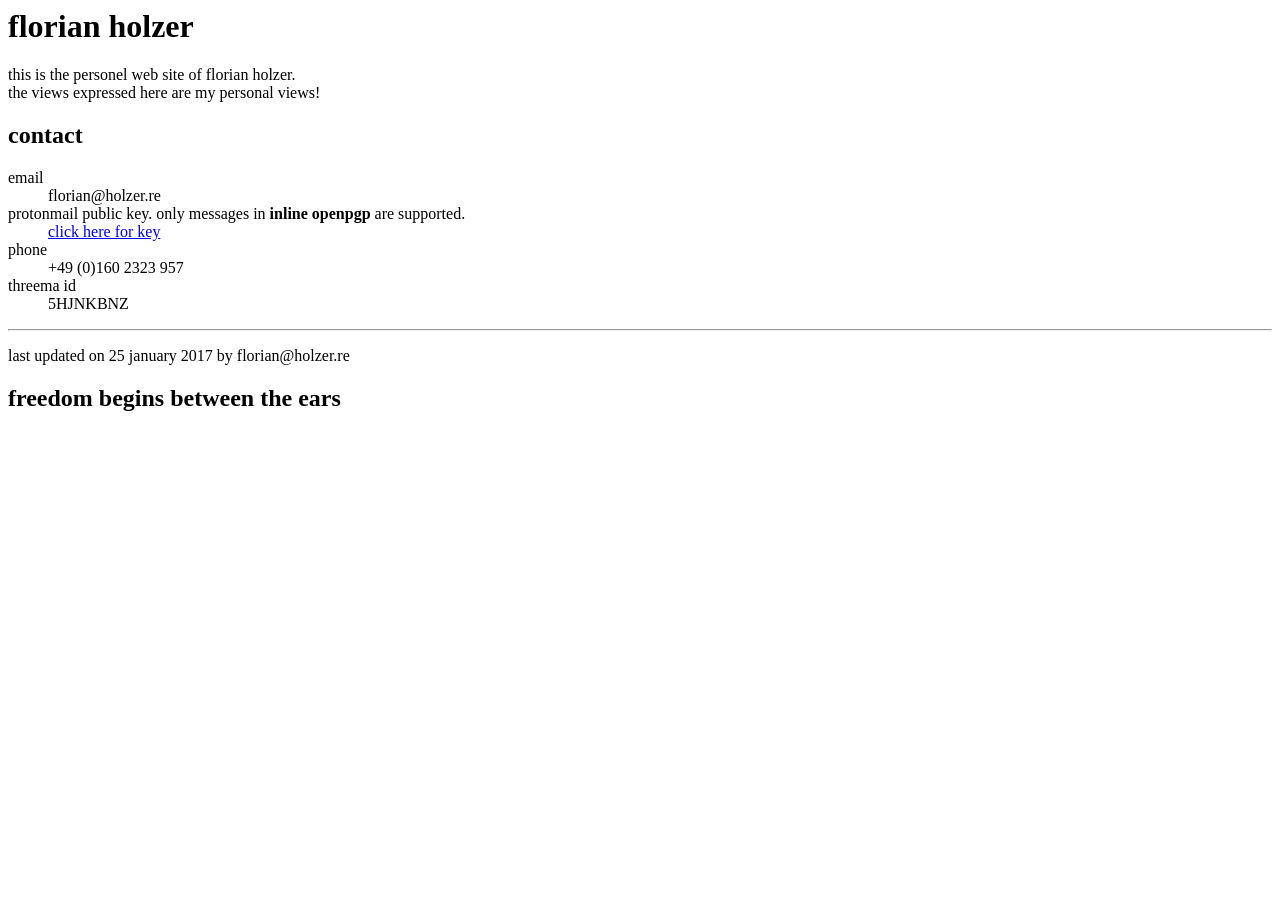
==== index.html @ 5d2c57be "Update index.html" ====
<html>
<head>
<title>holzer.re</title>
<meta name='copyright' content='Copyright 2012-2017. FLorian Holzer. All Rights Reserved.'>
<meta name="robots" content="noindex, nofollow">
<meta charset="utf-8">
</head>
<body>
<p><h1>florian holzer</h1></p>
<p>this is the personel web site of florian holzer.<br>
the views expressed here are my personal views!</p>
<p><h2>contact</h2>
	<dl>
		<dt>email</dt>
		<dd>florian@holzer.re</dd>
		<dt>protonmail public key. only messages in <b>inline openpgp</b> are supported.</dt>
		<dd><a href="/content/fh.asc">click here for key</a></dd>
		<dt>phone</dt>
		<dd>+49 (0)160 2323 957</dd>
		<dt>threema id</dt>
		<dd>5HJNKBNZ</dd>
	</dl>
</p>
<hr>
<p>last updated on 25 january 2017 by florian@holzer.re</p>
<p><h2>freedom begins between the ears</h2></p>
</body>
</html>
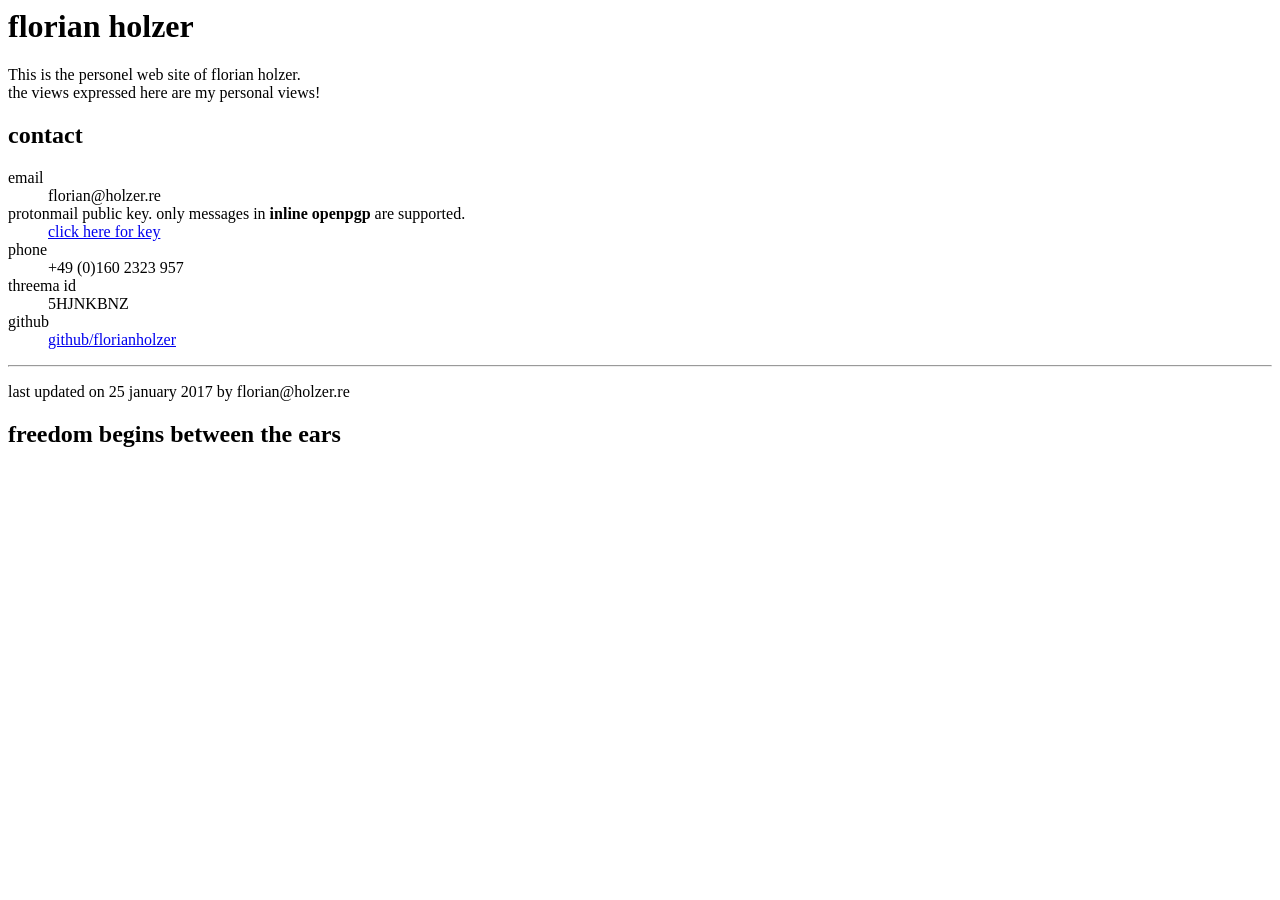
==== commit 14d0ece3: "030317 1449 index.html edited" ====
--- a/index.html
+++ b/index.html
@@ -8,7 +8,7 @@
 </head>
 <body>
 <p><h1>florian holzer</h1></p>
-<p>this is the personel web site of florian holzer.<br>
+<p>This is the personel web site of florian holzer.<br>
 the views expressed here are my personal views!</p>
 <p><h2>contact</h2>
 	<dl>
@@ -20,6 +20,8 @@
 		<dd>+49 (0)160 2323 957</dd>
 		<dt>threema id</dt>
 		<dd>5HJNKBNZ</dd>
+		<dt>github</dt>
+		<dd><a href="https://github.com/florianholzer">github/florianholzer</a></dd>
 	</dl>
 </p>
 <hr>
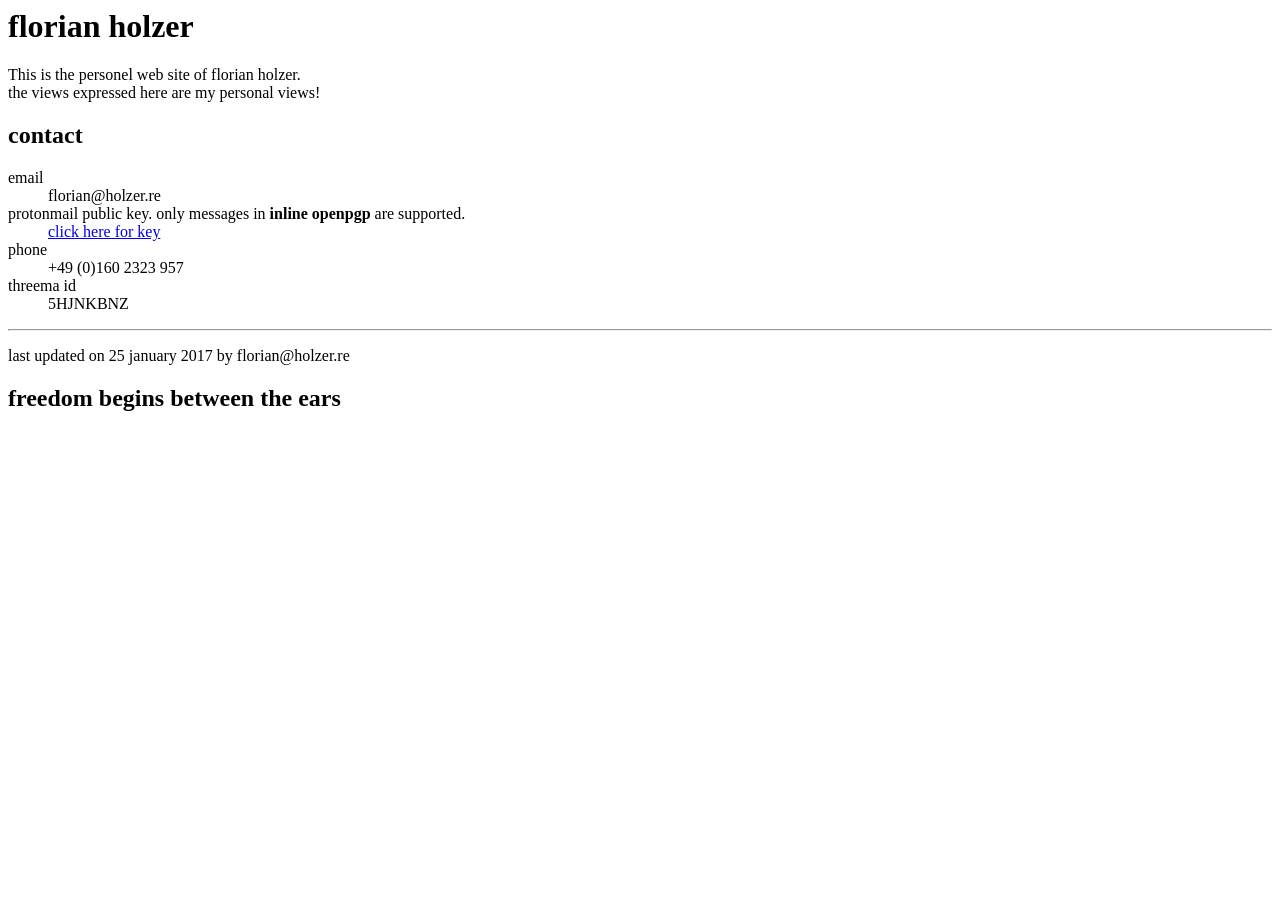
==== commit a70516c2: "Update index.html" ====
--- a/index.html
+++ b/index.html
@@ -20,8 +20,6 @@
 		<dd>+49 (0)160 2323 957</dd>
 		<dt>threema id</dt>
 		<dd>5HJNKBNZ</dd>
-		<dt>github</dt>
-		<dd><a href="https://github.com/florianholzer">github/florianholzer</a></dd>
 	</dl>
 </p>
 <hr>
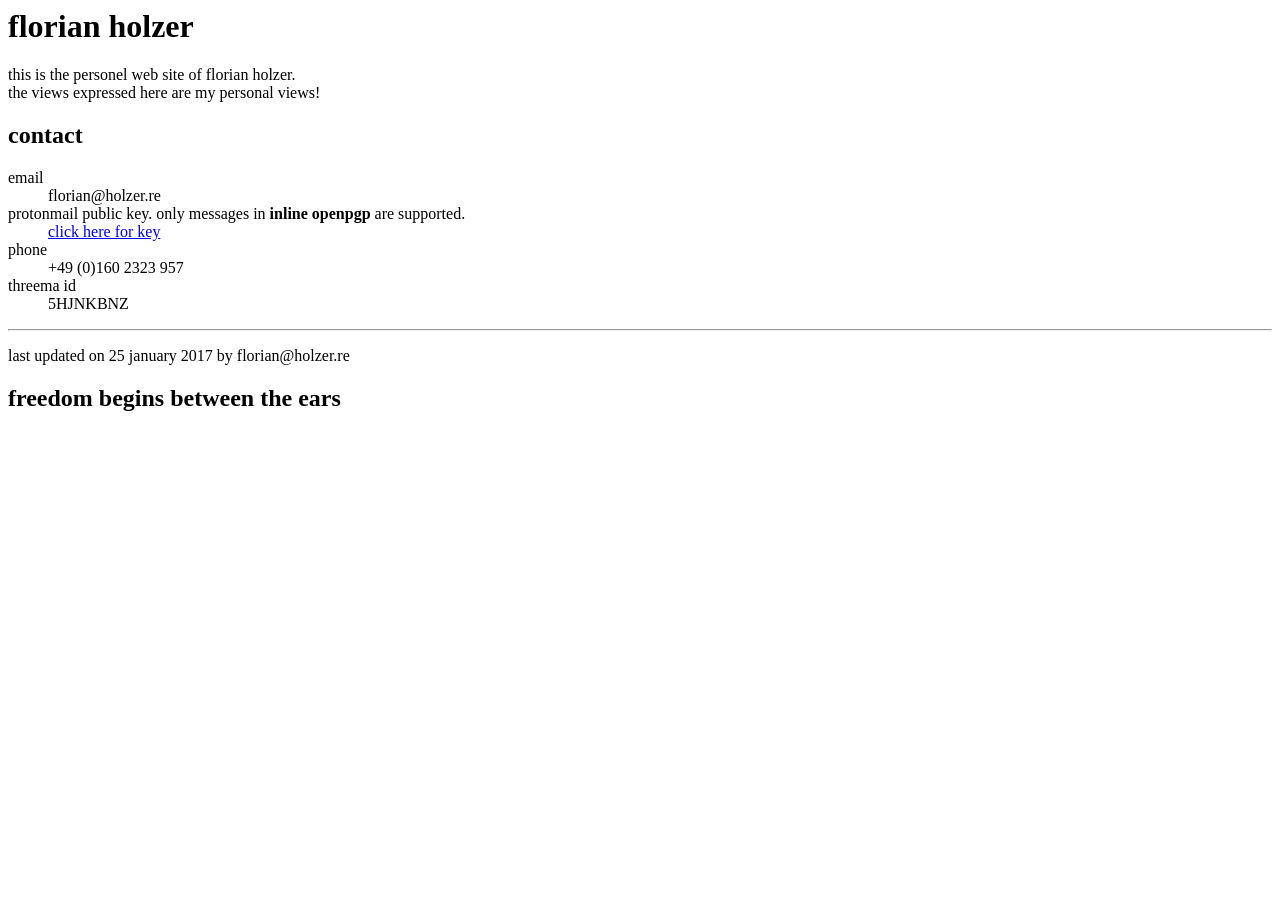
==== commit 3dfdde45: "030317 1756 index.html edited" ====
--- a/index.html
+++ b/index.html
@@ -8,7 +8,7 @@
 </head>
 <body>
 <p><h1>florian holzer</h1></p>
-<p>This is the personel web site of florian holzer.<br>
+<p>this is the personel web site of florian holzer.<br>
 the views expressed here are my personal views!</p>
 <p><h2>contact</h2>
 	<dl>
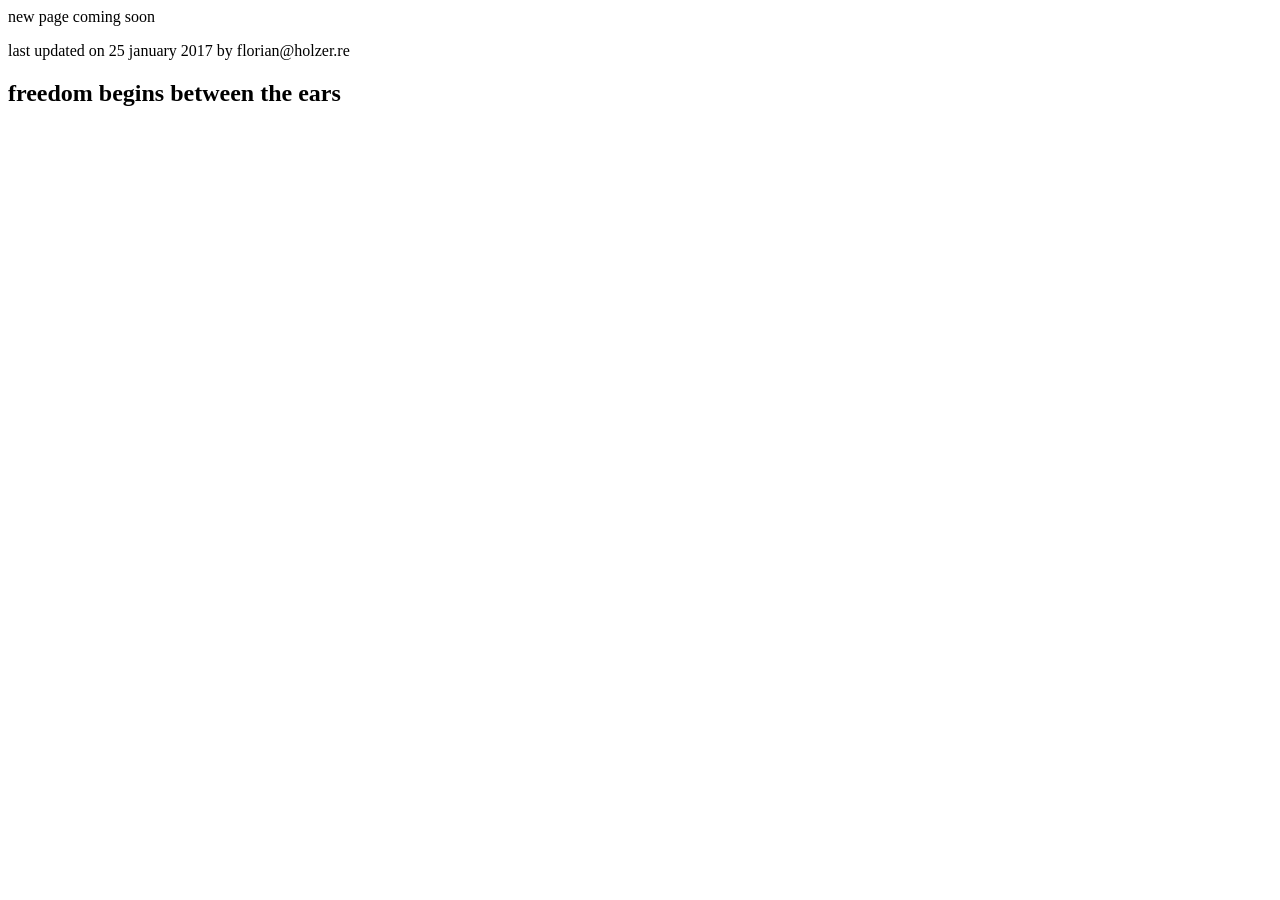
==== commit b16105a2: "Update index.html to remove personal details Removed personal information and added a placeholder fo" ====
--- a/index.html
+++ b/index.html
@@ -7,22 +7,7 @@
 <meta charset="utf-8">
 </head>
 <body>
-<p><h1>florian holzer</h1></p>
-<p>this is the personel web site of florian holzer.<br>
-the views expressed here are my personal views!</p>
-<p><h2>contact</h2>
-	<dl>
-		<dt>email</dt>
-		<dd>florian@holzer.re</dd>
-		<dt>protonmail public key. only messages in <b>inline openpgp</b> are supported.</dt>
-		<dd><a href="/content/fh.asc">click here for key</a></dd>
-		<dt>phone</dt>
-		<dd>+49 (0)160 2323 957</dd>
-		<dt>threema id</dt>
-		<dd>5HJNKBNZ</dd>
-	</dl>
-</p>
-<hr>
+<p>new page coming soon</p>
 <p>last updated on 25 january 2017 by florian@holzer.re</p>
 <p><h2>freedom begins between the ears</h2></p>
 </body>
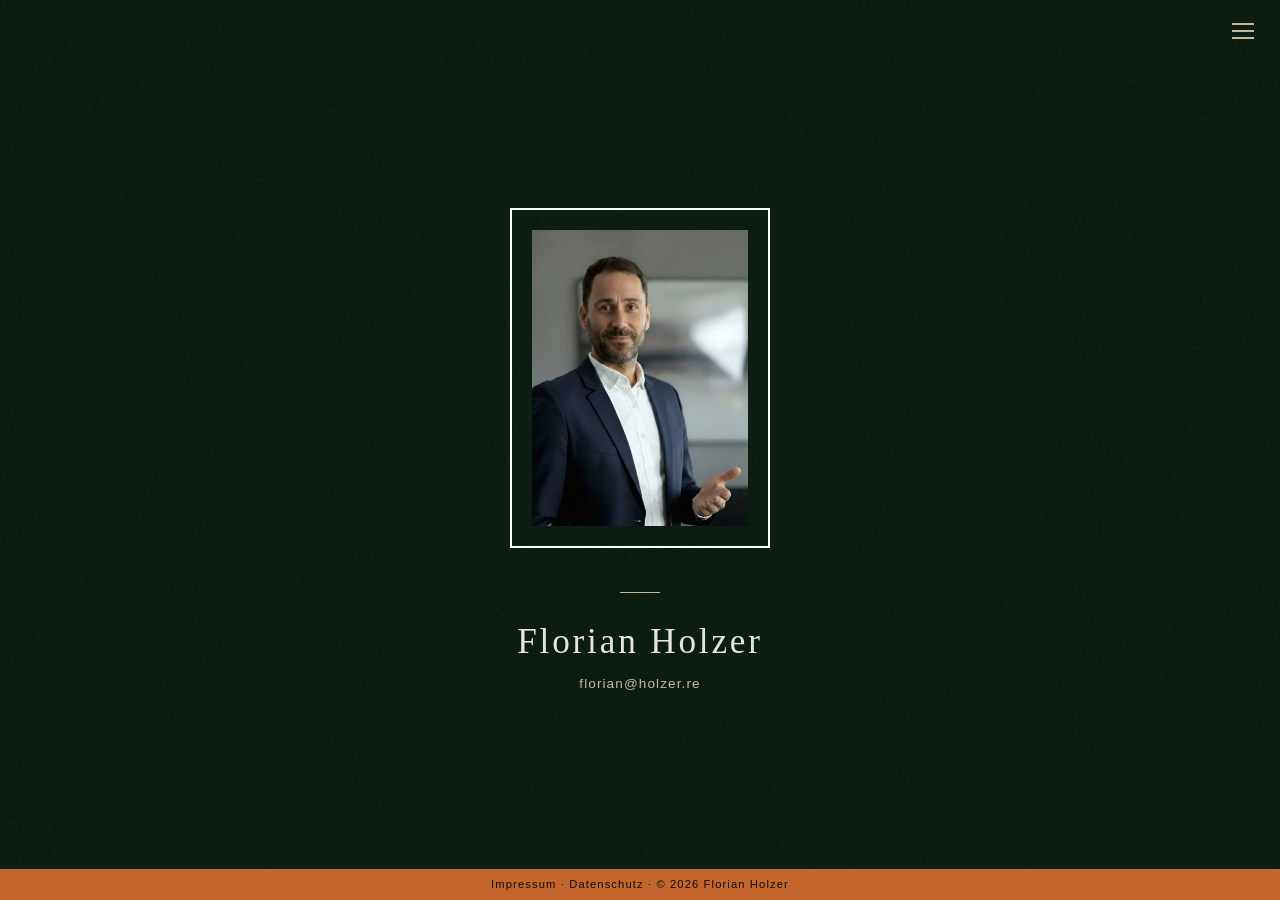
==== commit 3248583b: "Add files via upload" ====
--- a/index.html
+++ b/index.html
@@ -1,14 +1,46 @@
-
-<html>
+<!DOCTYPE html>
+<!-- [Stand: 2026-10-22 | Deckung: Rechnung] -->
+<html lang="de">
 <head>
-<title>holzer.re</title>
-<meta name='copyright' content='Copyright 2012-2017. FLorian Holzer. All Rights Reserved.'>
-<meta name="robots" content="noindex, nofollow">
-<meta charset="utf-8">
+  <meta charset="UTF-8">
+  <meta name="viewport" content="width=device-width, initial-scale=1.0">
+  <title>Florian Holzer</title>
+  <link rel="stylesheet" href="styles.css">
+  <script src="mail.js" defer></script>
 </head>
 <body>
-<p>new page coming soon</p>
-<p>last updated on 25 january 2017 by florian@holzer.re</p>
-<p><h2>freedom begins between the ears</h2></p>
+
+  <input type="checkbox" id="menu-toggle" class="menu-checkbox">
+  <label for="menu-toggle" class="menu-btn" aria-label="Menü">
+    <span class="menu-icon"></span>
+  </label>
+
+  <nav class="top-nav">
+    <a href="index.html">Home</a>
+    <a href="#" class="mail" data-user="florian" data-domain="holzer.re">E-Mail</a>
+    <a href="impressum.html">Impressum</a>
+    <a href="datenschutz.html">Datenschutz</a>
+  </nav>
+
+  <main class="container">
+    <div class="portrait-wrapper">
+      <img src="portrait.jpg" alt="Porträt Florian Holzer" class="portrait" width="768" height="1024">
+    </div>
+
+    <div class="divider"></div>
+
+    <h1>Florian Holzer</h1>
+
+    <p class="contact">
+      <!-- Adresse nirgends im Klartext: Anzeige per CSS (.mail-show), mailto-Ziel per mail.js bei Interaktion -->
+      <a href="#" class="mail mail-show" data-user="florian" data-domain="holzer.re"></a>
+    </p>
+  </main>
+
+  <footer class="imprint-bar">
+    <!-- TD: Jahreszahl statisch — jährlich von Hand anpassen (per JS ergänzbar, nicht eingebaut) -->
+    <a href="impressum.html">Impressum</a> · <a href="datenschutz.html">Datenschutz</a> · &copy; 2026 Florian Holzer
+  </footer>
+
 </body>
 </html>
--- a/styles.css
+++ b/styles.css
@@ -0,0 +1,351 @@
+/* [Stand: 2026-10-22 | Deckung: Rechnung] */
+
+/* Schriften lokal: Dateien aus @fontsource 5.3.0 (Google-Fonts-Build, Subset latin),
+   SIL OFL 1.1 — Lizenztexte in fonts/. Kein Abruf von Drittservern. */
+@font-face {
+  font-family: 'Cormorant Garamond';
+  font-style: normal;
+  font-weight: 300;
+  font-display: swap;
+  src: url('fonts/cormorant-garamond-latin-300-normal.woff2') format('woff2');
+}
+
+@font-face {
+  font-family: 'Libre Franklin';
+  font-style: normal;
+  font-weight: 300;
+  font-display: swap;
+  src: url('fonts/libre-franklin-latin-300-normal.woff2') format('woff2');
+}
+
+@font-face {
+  font-family: 'Libre Franklin';
+  font-style: normal;
+  font-weight: 700;
+  font-display: swap;
+  src: url('fonts/libre-franklin-latin-700-normal.woff2') format('woff2');
+}
+
+*, *::before, *::after {
+  margin: 0;
+  padding: 0;
+  box-sizing: border-box;
+}
+
+:root {
+  --bg: #0a1a0f;
+  --text: #e8e4df;
+  --accent: #c9b99a;
+  --muted: #6b6560;
+  --orange: #c4652a;
+}
+
+html {
+  overflow-x: hidden;
+}
+
+body {
+  background-color: var(--bg);
+  color: var(--text);
+  font-family: 'Libre Franklin', sans-serif;
+  font-weight: 300;
+  min-height: 100vh;
+  display: flex;
+  align-items: center;
+  justify-content: center;
+  padding: 3.5rem 0;
+}
+
+/* Grain-Overlay */
+body::before {
+  content: '';
+  position: fixed;
+  inset: 0;
+  background-image: url("data:image/svg+xml,%3Csvg viewBox='0 0 256 256' xmlns='http://www.w3.org/2000/svg'%3E%3Cfilter id='noise'%3E%3CfeTurbulence type='fractalNoise' baseFrequency='0.9' numOctaves='4' stitchTiles='stitch'/%3E%3C/filter%3E%3Crect width='100%25' height='100%25' filter='url(%23noise)' opacity='0.03'/%3E%3C/svg%3E");
+  pointer-events: none;
+  z-index: 100;
+}
+
+/* Hamburger-Menü (Checkbox-Hack, kein JS) */
+.menu-checkbox { display: none; }
+
+.menu-btn {
+  position: fixed;
+  top: 0.8rem;
+  right: 1.2rem;
+  width: 36px;
+  height: 36px;
+  display: flex;
+  align-items: center;
+  justify-content: center;
+  cursor: pointer;
+  z-index: 60;
+}
+
+.menu-icon,
+.menu-icon::before,
+.menu-icon::after {
+  display: block;
+  width: 22px;
+  height: 2px;
+  background: var(--accent);
+  transition: all 0.35s ease;
+}
+
+.menu-icon { position: relative; }
+.menu-icon::before,
+.menu-icon::after {
+  content: '';
+  position: absolute;
+  left: 0;
+}
+.menu-icon::before { top: -7px; }
+.menu-icon::after  { top: 7px; }
+
+.menu-checkbox:checked ~ .menu-btn .menu-icon { background: transparent; }
+.menu-checkbox:checked ~ .menu-btn .menu-icon::before {
+  top: 0; transform: rotate(45deg); background: #fff;
+}
+.menu-checkbox:checked ~ .menu-btn .menu-icon::after {
+  top: 0; transform: rotate(-45deg); background: #fff;
+}
+
+.top-nav {
+  position: fixed;
+  top: 0; left: 0; right: 0;
+  display: flex;
+  flex-direction: column;
+  align-items: center;
+  gap: 1.2rem;
+  background-color: rgba(0, 0, 0, 0.95);
+  backdrop-filter: blur(12px);
+  -webkit-backdrop-filter: blur(12px);
+  border-bottom: 1px solid rgba(255, 255, 255, 0.08);
+  z-index: 50;
+  max-height: 0;
+  overflow: hidden;
+  opacity: 0;
+  transition: max-height 0.4s ease, opacity 0.3s ease, padding 0.4s ease;
+  padding: 0 1.5rem;
+}
+
+.menu-checkbox:checked ~ .top-nav {
+  max-height: 500px;
+  opacity: 1;
+  padding: 3.5rem 1.5rem 1.5rem;
+}
+
+.top-nav a {
+  color: #ffffff;
+  text-decoration: none;
+  font-weight: 700;
+  font-size: 0.75rem;
+  letter-spacing: 0.15em;
+  text-transform: uppercase;
+  padding-bottom: 2px;
+  border-bottom: 1px solid transparent;
+  transition: border-color 0.3s ease, color 0.3s ease;
+}
+
+.top-nav a:hover {
+  color: #ffffff;
+  border-bottom-color: #ffffff;
+}
+
+/* Inhalt */
+.container {
+  text-align: center;
+  max-width: 480px;
+  padding: 2rem;
+  animation: fadeUp 1.2s ease-out both;
+}
+
+.portrait-wrapper {
+  position: relative;
+  display: inline-block;
+  margin-bottom: 2.5rem;
+}
+
+.portrait {
+  width: 260px;
+  height: 340px;
+  object-fit: cover;
+  display: block;
+  border: 2px solid #ffffff;
+  padding: 20px;
+  filter: grayscale(15%) contrast(1.05);
+  transition: filter 0.6s ease;
+}
+
+.portrait:hover {
+  filter: grayscale(0%) contrast(1.1);
+}
+
+.divider {
+  width: 40px;
+  height: 1px;
+  background: var(--accent);
+  margin: 0 auto 1.8rem;
+  animation: expandLine 1s ease-out 0.6s both;
+}
+
+h1 {
+  font-family: 'Cormorant Garamond', serif;
+  font-weight: 300;
+  font-size: 2.2rem;
+  letter-spacing: 0.08em;
+  margin-bottom: 0.5rem;
+  color: var(--text);
+  animation: fadeUp 1s ease-out 0.3s both;
+}
+
+.contact {
+  margin-top: 0.8rem;
+  animation: fadeUp 1s ease-out 0.5s both;
+}
+
+/* Links in Inhalt und Textseiten */
+.mail,
+.page a {
+  color: var(--accent);
+  text-decoration: none;
+  padding-bottom: 2px;
+  border-bottom: 1px solid transparent;
+  transition: border-color 0.3s ease, color 0.3s ease;
+}
+
+.mail:hover,
+.mail:focus-visible,
+.page a:hover,
+.page a:focus-visible {
+  color: #ffffff;
+  border-bottom-color: #ffffff;
+}
+
+.contact .mail {
+  font-size: 0.85rem;
+  letter-spacing: 0.08em;
+}
+
+/* E-Mail-Adresse: steht in keiner Datei zusammengesetzt. Anzeige aus data-user/data-domain
+   als generierter Inhalt — nicht im DOM-Text, nicht per Textauswahl kopierbar.
+   Das mailto-Ziel setzt mail.js erst bei Hover/Fokus/Klick. */
+.mail-show::after {
+  content: attr(data-user) "@" attr(data-domain);
+}
+
+/* Textseiten (Impressum, Datenschutz): body.page */
+body.page { align-items: flex-start; }
+
+.page .container {
+  max-width: 640px;
+  text-align: left;
+}
+
+.page h1 {
+  font-size: 1.9rem;
+  margin-bottom: 1.6rem;
+}
+
+.page h2 {
+  font-family: 'Cormorant Garamond', serif;
+  font-weight: 300;
+  font-size: 1.35rem;
+  letter-spacing: 0.04em;
+  margin: 1.8rem 0 0.5rem;
+}
+
+.page p {
+  font-size: 0.9rem;
+  line-height: 1.75;
+  opacity: 0.8;
+  margin-bottom: 0.8rem;
+}
+
+/* Platzhalter — sichtbar markiert, bis Inhalt eingesetzt ist */
+.todo {
+  color: var(--orange);
+  opacity: 1;
+  border-left: 2px solid var(--orange);
+  padding-left: 0.8rem;
+}
+
+/* Imprint-Leiste */
+.imprint-bar {
+  position: fixed;
+  bottom: 0; left: 0; right: 0;
+  background-color: var(--orange);
+  color: #0a0a0a;
+  text-align: center;
+  padding: 0.6rem 1rem;
+  font-size: 0.7rem;
+  letter-spacing: 0.1em;
+  z-index: 50;
+}
+
+.imprint-bar a {
+  color: #0a0a0a;
+  text-decoration: none;
+  transition: opacity 0.3s ease;
+}
+
+.imprint-bar a:hover { opacity: 0.6; }
+
+/* Animationen */
+@keyframes fadeUp {
+  from { opacity: 0; transform: translateY(20px); }
+  to   { opacity: 1; transform: translateY(0); }
+}
+
+@keyframes expandLine {
+  from { width: 0; opacity: 0; }
+  to   { width: 40px; opacity: 1; }
+}
+
+/* Responsive */
+@media (max-width: 520px) {
+  body {
+    align-items: flex-start;
+    padding: 2rem 0 4rem;
+  }
+
+  .container { padding: 1.2rem; max-width: 100%; }
+
+  .portrait {
+    width: 75vw;
+    max-width: 260px;
+    height: auto;
+    aspect-ratio: 3 / 4;
+    padding: 12px;
+  }
+
+  .portrait-wrapper { margin-bottom: 1.8rem; }
+
+  h1 { font-size: 1.6rem; letter-spacing: 0.05em; }
+
+  .divider { margin: 0 auto 1.2rem; }
+
+  .contact .mail { font-size: 0.8rem; }
+
+  .page h1 { font-size: 1.5rem; }
+  .page p { font-size: 0.85rem; max-width: 90vw; }
+
+  .top-nav { gap: 1rem; }
+  .top-nav a { font-size: 0.8rem; }
+
+  .menu-btn {
+    top: 0.6rem; right: 0.8rem;
+    width: 44px; height: 44px;
+  }
+
+  .imprint-bar {
+    font-size: 0.6rem;
+    padding: 0.5rem 0.8rem;
+  }
+}
+
+@media (max-width: 360px) {
+  .portrait { width: 70vw; padding: 8px; }
+
+  h1 { font-size: 1.35rem; }
+}
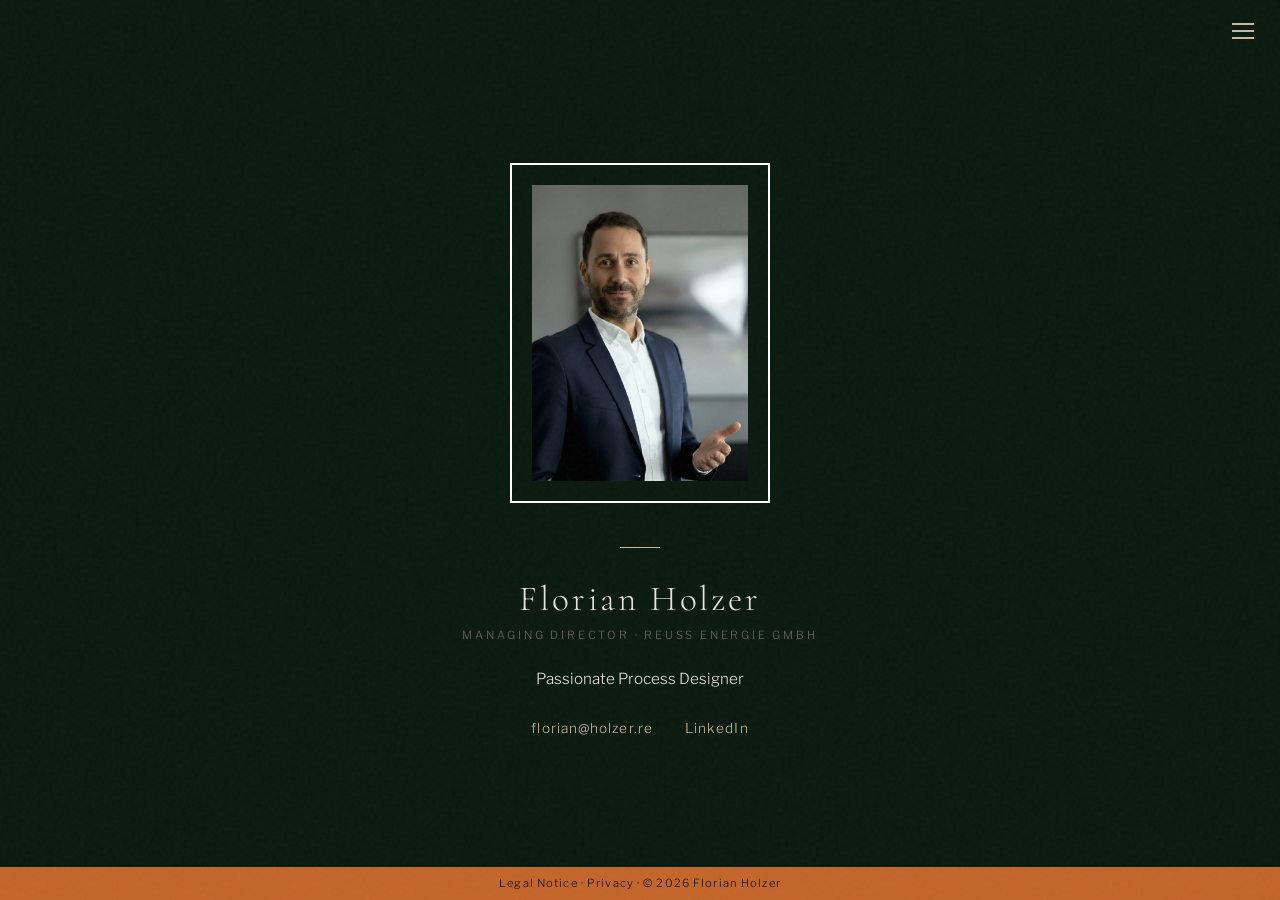
==== commit d90b1aa7: "Add files via upload" ====
--- a/index.html
+++ b/index.html
@@ -1,6 +1,6 @@
 <!DOCTYPE html>
 <!-- [Stand: 2026-10-22 | Deckung: Rechnung] -->
-<html lang="de">
+<html lang="en">
 <head>
   <meta charset="UTF-8">
   <meta name="viewport" content="width=device-width, initial-scale=1.0">
@@ -11,35 +11,39 @@
 <body>
 
   <input type="checkbox" id="menu-toggle" class="menu-checkbox">
-  <label for="menu-toggle" class="menu-btn" aria-label="Menü">
+  <label for="menu-toggle" class="menu-btn" aria-label="Menu">
     <span class="menu-icon"></span>
   </label>
 
   <nav class="top-nav">
     <a href="index.html">Home</a>
-    <a href="#" class="mail" data-user="florian" data-domain="holzer.re">E-Mail</a>
-    <a href="impressum.html">Impressum</a>
-    <a href="datenschutz.html">Datenschutz</a>
+    <a href="#" class="mail" data-user="florian" data-domain="holzer.re">Email</a>
+    <a href="https://linkedin.com/in/holzerflorian" target="_blank" rel="noopener">LinkedIn</a>
+    <a href="legal-notice.html">Legal Notice</a>
+    <a href="privacy.html">Privacy</a>
   </nav>
 
   <main class="container">
     <div class="portrait-wrapper">
-      <img src="portrait.jpg" alt="Porträt Florian Holzer" class="portrait" width="768" height="1024">
+      <img src="portrait.jpg" alt="Portrait of Florian Holzer" class="portrait" width="768" height="1024">
     </div>
 
     <div class="divider"></div>
 
     <h1>Florian Holzer</h1>
+    <p class="subtitle">Managing Director · Reuss Energie GmbH</p>
+    <p class="tagline">Passionate Process Designer</p>
 
-    <p class="contact">
+    <ul class="links">
       <!-- Adresse nirgends im Klartext: Anzeige per CSS (.mail-show), mailto-Ziel per mail.js bei Interaktion -->
-      <a href="#" class="mail mail-show" data-user="florian" data-domain="holzer.re"></a>
-    </p>
+      <li><a href="#" class="mail mail-show" data-user="florian" data-domain="holzer.re"></a></li>
+      <li><a href="https://linkedin.com/in/holzerflorian" target="_blank" rel="noopener">LinkedIn</a></li>
+    </ul>
   </main>
 
   <footer class="imprint-bar">
     <!-- TD: Jahreszahl statisch — jährlich von Hand anpassen (per JS ergänzbar, nicht eingebaut) -->
-    <a href="impressum.html">Impressum</a> · <a href="datenschutz.html">Datenschutz</a> · &copy; 2026 Florian Holzer
+    <a href="legal-notice.html">Legal Notice</a> · <a href="privacy.html">Privacy</a> · &copy; 2026 Florian Holzer
   </footer>
 
 </body>
--- a/styles.css
+++ b/styles.css
@@ -1,13 +1,13 @@
 /* [Stand: 2026-10-22 | Deckung: Rechnung] */
 
-/* Schriften lokal: Dateien aus @fontsource 5.3.0 (Google-Fonts-Build, Subset latin),
-   SIL OFL 1.1 — Lizenztexte in fonts/. Kein Abruf von Drittservern. */
+/* Schriften lokal im Root: Dateien aus @fontsource 5.3.0 (Google-Fonts-Build, Subset latin),
+   SIL OFL 1.1 — Lizenztexte LICENSE-*.txt daneben. Kein Abruf von Drittservern. */
 @font-face {
   font-family: 'Cormorant Garamond';
   font-style: normal;
   font-weight: 300;
   font-display: swap;
-  src: url('fonts/cormorant-garamond-latin-300-normal.woff2') format('woff2');
+  src: url('cormorant-garamond-latin-300-normal.woff2') format('woff2');
 }
 
 @font-face {
@@ -15,7 +15,7 @@
   font-style: normal;
   font-weight: 300;
   font-display: swap;
-  src: url('fonts/libre-franklin-latin-300-normal.woff2') format('woff2');
+  src: url('libre-franklin-latin-300-normal.woff2') format('woff2');
 }
 
 @font-face {
@@ -23,7 +23,7 @@
   font-style: normal;
   font-weight: 700;
   font-display: swap;
-  src: url('fonts/libre-franklin-latin-700-normal.woff2') format('woff2');
+  src: url('libre-franklin-latin-700-normal.woff2') format('woff2');
 }
 
 *, *::before, *::after {
@@ -199,12 +199,35 @@
   animation: fadeUp 1s ease-out 0.3s both;
 }
 
-.contact {
-  margin-top: 0.8rem;
+.subtitle {
+  font-size: 0.7rem;
+  letter-spacing: 0.25em;
+  text-transform: uppercase;
+  color: var(--muted);
+  margin-bottom: 1.4rem;
   animation: fadeUp 1s ease-out 0.5s both;
 }
 
+.tagline {
+  font-size: 0.95rem;
+  line-height: 1.8;
+  opacity: 0.75;
+  animation: fadeUp 1s ease-out 0.7s both;
+}
+
+.links {
+  list-style: none;
+  display: flex;
+  justify-content: center;
+  align-items: baseline;
+  flex-wrap: wrap;
+  gap: 0.6rem 2rem;
+  margin-top: 1.6rem;
+  animation: fadeUp 1s ease-out 0.9s both;
+}
+
 /* Links in Inhalt und Textseiten */
+.links a,
 .mail,
 .page a {
   color: var(--accent);
@@ -214,6 +237,8 @@
   transition: border-color 0.3s ease, color 0.3s ease;
 }
 
+.links a:hover,
+.links a:focus-visible,
 .mail:hover,
 .mail:focus-visible,
 .page a:hover,
@@ -222,7 +247,7 @@
   border-bottom-color: #ffffff;
 }
 
-.contact .mail {
+.links a {
   font-size: 0.85rem;
   letter-spacing: 0.08em;
 }
@@ -234,7 +259,7 @@
   content: attr(data-user) "@" attr(data-domain);
 }
 
-/* Textseiten (Impressum, Datenschutz): body.page */
+/* Textseiten (legal-notice.html, privacy.html): body.page */
 body.page { align-items: flex-start; }
 
 .page .container {
@@ -325,7 +350,10 @@
 
   .divider { margin: 0 auto 1.2rem; }
 
-  .contact .mail { font-size: 0.8rem; }
+  .subtitle { font-size: 0.6rem; margin-bottom: 1rem; }
+  .tagline { font-size: 0.85rem; line-height: 1.7; }
+  .links { gap: 0.6rem 1.4rem; margin-top: 1.3rem; padding: 0 0.5rem; }
+  .links a { font-size: 0.8rem; }
 
   .page h1 { font-size: 1.5rem; }
   .page p { font-size: 0.85rem; max-width: 90vw; }
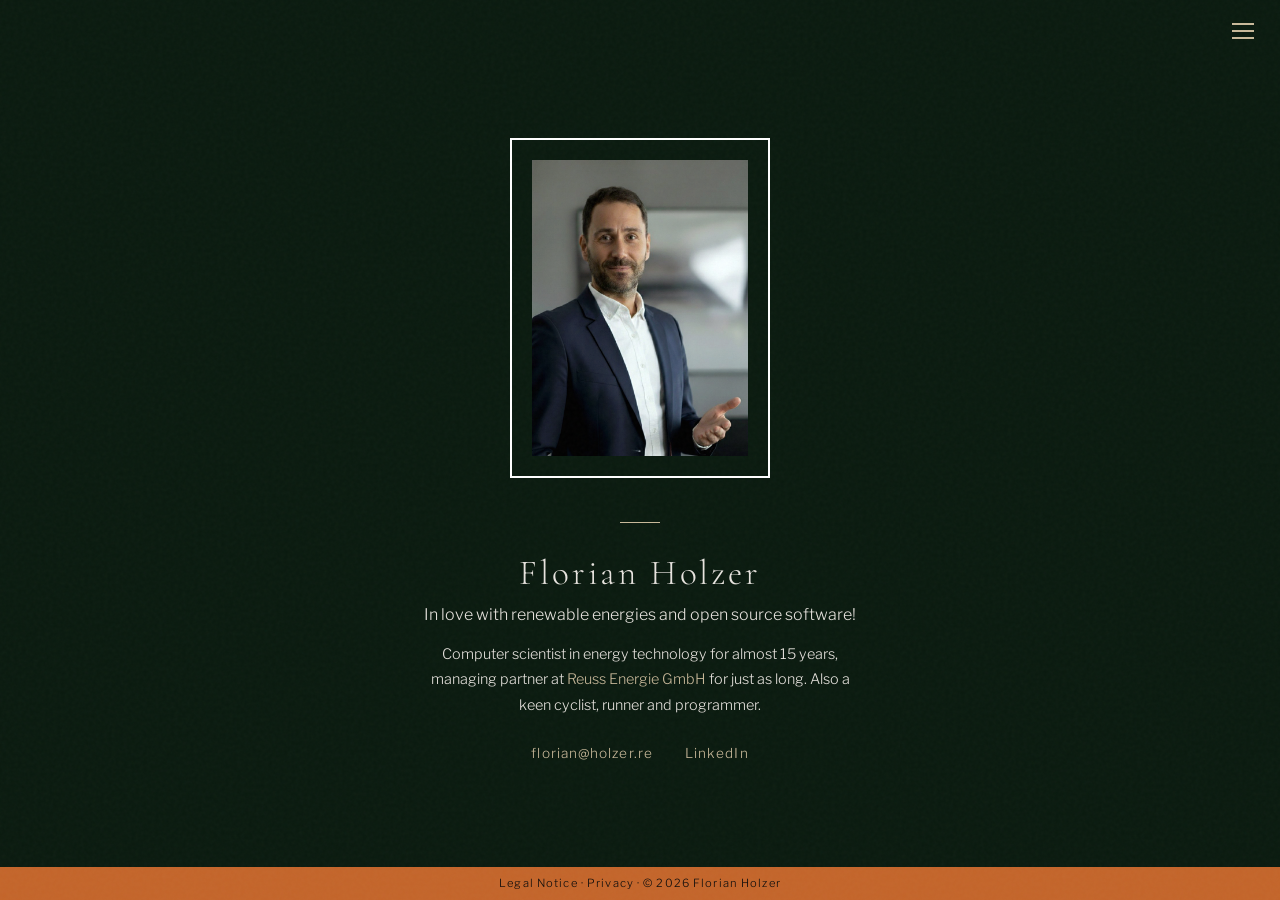
==== commit 8a81dc66: "Add files via upload" ====
--- a/index.html
+++ b/index.html
@@ -5,8 +5,9 @@
   <meta charset="UTF-8">
   <meta name="viewport" content="width=device-width, initial-scale=1.0">
   <title>Florian Holzer</title>
+  <link rel="icon" href="data:image/svg+xml,%3Csvg xmlns='http://www.w3.org/2000/svg' viewBox='0 0 64 64'%3E%3Crect width='64' height='64' rx='12' fill='%230a1a0f'/%3E%3Ctext x='32' y='43' text-anchor='middle' font-family='Georgia,serif' font-size='30' fill='%23c9b99a'%3EFH%3C/text%3E%3C/svg%3E">
   <link rel="stylesheet" href="styles.css">
-  <script src="mail.js" defer></script>
+  <script src="site.js" defer></script>
 </head>
 <body>
 
@@ -31,19 +32,19 @@
     <div class="divider"></div>
 
     <h1>Florian Holzer</h1>
-    <p class="subtitle">Managing Director · Reuss Energie GmbH</p>
-    <p class="tagline">Passionate Process Designer</p>
+    <p class="tagline">In love with renewable energies and open source software!</p>
+    <p class="bio">Computer scientist in energy technology for almost 15 years, managing partner at <a href="https://www.reuss.io" target="_blank" rel="noopener">Reuss Energie GmbH</a> for just as long. Also a keen cyclist, runner and programmer.</p>
 
     <ul class="links">
-      <!-- Adresse nirgends im Klartext: Anzeige per CSS (.mail-show), mailto-Ziel per mail.js bei Interaktion -->
+      <!-- Adresse nirgends im Klartext: Anzeige per CSS (.mail-show), mailto-Ziel per site.js bei Interaktion -->
       <li><a href="#" class="mail mail-show" data-user="florian" data-domain="holzer.re"></a></li>
       <li><a href="https://linkedin.com/in/holzerflorian" target="_blank" rel="noopener">LinkedIn</a></li>
     </ul>
   </main>
 
   <footer class="imprint-bar">
-    <!-- TD: Jahreszahl statisch — jährlich von Hand anpassen (per JS ergänzbar, nicht eingebaut) -->
-    <a href="legal-notice.html">Legal Notice</a> · <a href="privacy.html">Privacy</a> · &copy; 2026 Florian Holzer
+    <!-- Jahreszahl: statischer Wert ist Fallback ohne JS, site.js setzt das aktuelle Jahr -->
+    <a href="legal-notice.html">Legal Notice</a> · <a href="privacy.html">Privacy</a> · &copy; <span class="year">2026</span> Florian Holzer
   </footer>
 
 </body>
--- a/styles.css
+++ b/styles.css
@@ -66,8 +66,23 @@
   z-index: 100;
 }
 
-/* Hamburger-Menü (Checkbox-Hack, kein JS) */
-.menu-checkbox { display: none; }
+/* Hamburger-Menü (Checkbox-Hack, kein JS). Checkbox visuell verborgen, bleibt fokussierbar:
+   Tab erreicht sie als erstes Element, Leertaste schaltet das Menü; Fokusring am Button. */
+.menu-checkbox {
+  position: absolute;
+  top: 0; left: 0;
+  width: 1px; height: 1px;
+  margin: -1px; padding: 0; border: 0;
+  overflow: hidden;
+  clip: rect(0 0 0 0);
+  clip-path: inset(50%);
+  white-space: nowrap;
+}
+
+.menu-checkbox:focus-visible ~ .menu-btn {
+  outline: 2px solid var(--accent);
+  outline-offset: 2px;
+}
 
 .menu-btn {
   position: fixed;
@@ -125,13 +140,16 @@
   max-height: 0;
   overflow: hidden;
   opacity: 0;
-  transition: max-height 0.4s ease, opacity 0.3s ease, padding 0.4s ease;
+  visibility: hidden;   /* geschlossen: Links nicht in der Tab-Reihenfolge */
+  transition: max-height 0.4s ease, opacity 0.3s ease, padding 0.4s ease, visibility 0s linear 0.4s;
   padding: 0 1.5rem;
 }
 
 .menu-checkbox:checked ~ .top-nav {
   max-height: 500px;
   opacity: 1;
+  visibility: visible;
+  transition: max-height 0.4s ease, opacity 0.3s ease, padding 0.4s ease, visibility 0s;
   padding: 3.5rem 1.5rem 1.5rem;
 }
 
@@ -155,7 +173,7 @@
 /* Inhalt */
 .container {
   text-align: center;
-  max-width: 480px;
+  max-width: 540px;
   padding: 2rem;
   animation: fadeUp 1.2s ease-out both;
 }
@@ -199,6 +217,7 @@
   animation: fadeUp 1s ease-out 0.3s both;
 }
 
+/* .subtitle: derzeit ungenutzt — für eine optionale Zeile „Titel · Firma" unter dem Namen */
 .subtitle {
   font-size: 0.7rem;
   letter-spacing: 0.25em;
@@ -209,9 +228,19 @@
 }
 
 .tagline {
-  font-size: 0.95rem;
-  line-height: 1.8;
-  opacity: 0.75;
+  font-size: 1rem;
+  line-height: 1.6;
+  opacity: 0.85;
+  margin: 0.4rem auto 0.9rem;
+  animation: fadeUp 1s ease-out 0.5s both;
+}
+
+.bio {
+  font-size: 0.9rem;
+  line-height: 1.75;
+  opacity: 0.7;
+  max-width: 440px;
+  margin: 0 auto;
   animation: fadeUp 1s ease-out 0.7s both;
 }
 
@@ -228,6 +257,7 @@
 
 /* Links in Inhalt und Textseiten */
 .links a,
+.bio a,
 .mail,
 .page a {
   color: var(--accent);
@@ -239,6 +269,8 @@
 
 .links a:hover,
 .links a:focus-visible,
+.bio a:hover,
+.bio a:focus-visible,
 .mail:hover,
 .mail:focus-visible,
 .page a:hover,
@@ -254,9 +286,18 @@
 
 /* E-Mail-Adresse: steht in keiner Datei zusammengesetzt. Anzeige aus data-user/data-domain
    als generierter Inhalt — nicht im DOM-Text, nicht per Textauswahl kopierbar.
-   Das mailto-Ziel setzt mail.js erst bei Hover/Fokus/Klick. */
+   Das mailto-Ziel setzt site.js erst bei Hover/Fokus/Klick; der Klick kopiert die Adresse
+   zusätzlich in die Zwischenablage, site.js setzt dafür 2 s lang .copied (Rückmeldung). */
 .mail-show::after {
   content: attr(data-user) "@" attr(data-domain);
+}
+
+.mail-show.copied::after {
+  content: "copied to clipboard";
+}
+
+.top-nav a.mail.copied::after {
+  content: " · copied";
 }
 
 /* Textseiten (legal-notice.html, privacy.html): body.page */
@@ -351,7 +392,8 @@
   .divider { margin: 0 auto 1.2rem; }
 
   .subtitle { font-size: 0.6rem; margin-bottom: 1rem; }
-  .tagline { font-size: 0.85rem; line-height: 1.7; }
+  .tagline { font-size: 0.9rem; }
+  .bio { font-size: 0.85rem; line-height: 1.7; max-width: 90vw; }
   .links { gap: 0.6rem 1.4rem; margin-top: 1.3rem; padding: 0 0.5rem; }
   .links a { font-size: 0.8rem; }
 
